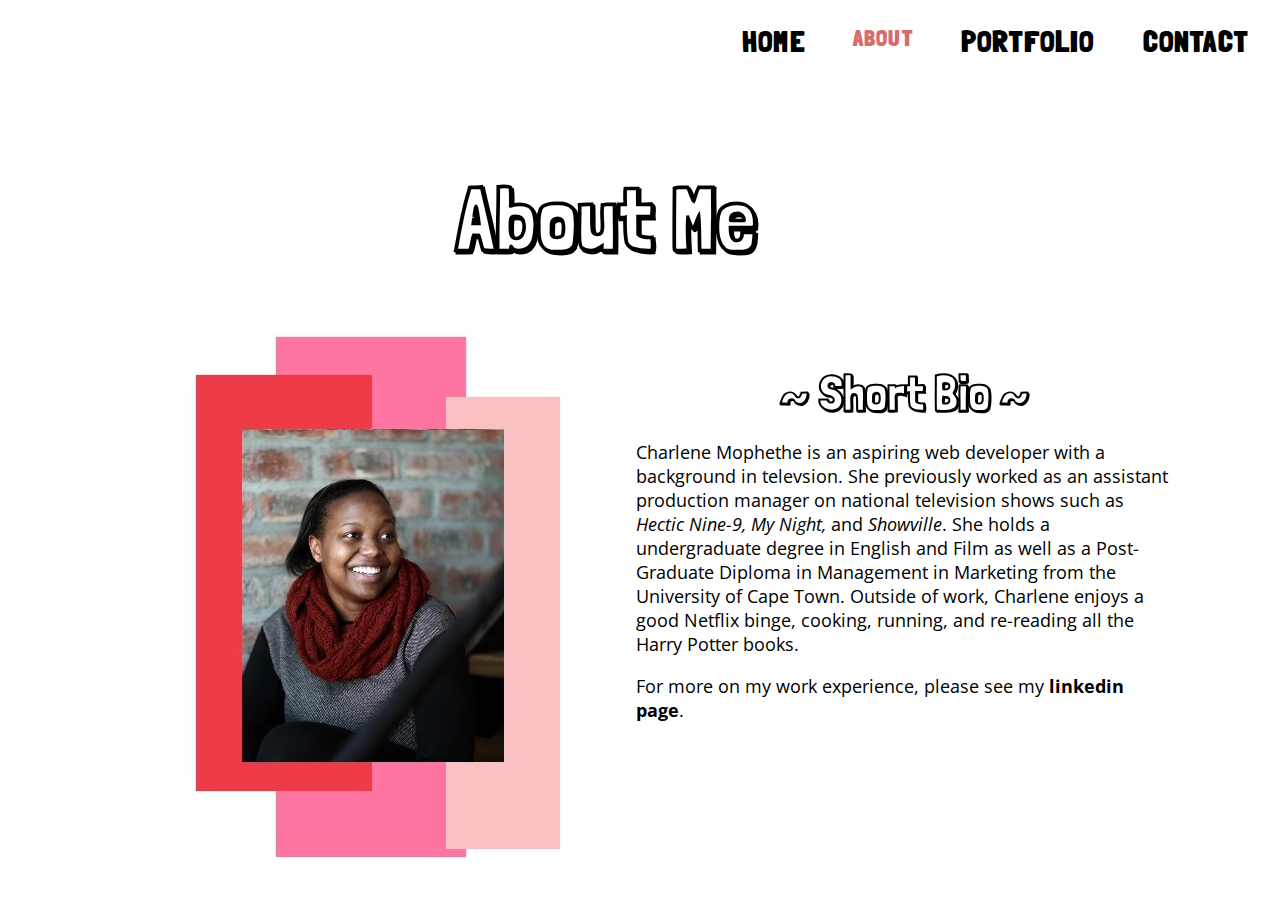
==== about.html @ 695b8f25 "New website design. Portflio page is currently unresponsive and there are no links to projects yet." ====
<!DOCTYPE html>
<html lang="en">
<head>
      <meta charset="UTF-8">
      <meta name="viewport" content="width=device-width, initial-scale=1.0">
      <meta http-equiv="X-UA-Compatible" content="ie=edge">
      <title>Emma Keet Approved About Page</title>
      <link rel="stylesheet" type="text/css" href="style.css">
      <link href="https://fonts.googleapis.com/css?family=Londrina+Outline|Londrina+Solid|Open+Sans" rel="stylesheet">
      <link href="https://fonts.googleapis.com/css?family=Londrina+Shadow" rel="stylesheet">
</head>
<body>
     <!--Navigation Bar-->
     <header class="container">
            <nav>
                <input type="checkbox" id="nav" class="hidden">
                    <label for="nav" class="nav-btn">
                        <i></i>
                        <i></i>
                        <i></i>
                    </label>
                    <div class="nav-wrapper">
                        <ul>
                            <li><a href="index.html">Home</a></li>
                            <li><a href="about.html" class="current-page">About</a></li>
                            <li><a href="portfolio.html">Portfolio</a></li>
                            <li><a href="contact.html">Contact</a></li>
                        </ul>
                    </div>
            </nav>
        </header>

        <section class="wrapper">
            <h1 id="about-header">About Me</h1>
                <article class="aside aside-1">
                    <img src="images/about.jpg" alt="picture of charlene" id="about-image">
                </article>

                <aside class="aside aside-2">
                    <h2>~ Short Bio ~</h2>
                    <p>Charlene Mophethe is an aspiring web developer with a background in televsion. She previously worked as an assistant production manager on national television shows such as <i>Hectic Nine-9, My Night,</i> and <i>Showville</i>. She holds a undergraduate degree in English and Film as well as a Post-Graduate Diploma in Management in Marketing from the University of Cape Town. Outside of work, Charlene enjoys a good Netflix binge, cooking, running, and re-reading all the Harry Potter books.</p>
            
                    <p>For more on my work experience, please see my <a href="https://www.linkedin.com/in/charlene-mophethe-524250107/">linkedin page</a>.</p>
                </aside>

        </section>
        
    </body>
</html>
---- style.css ----
/*================== GLOBALS ==================*/
* {
    box-sizing: border-box;
}

html {
    margin: 0;
    padding: 0;
    width: 100%;
    height: 100vh;
}

body {
    margin: 0;
    padding: 0;
    font-weight: 400;
    background: white;
}

/*================== NAVIGATION BAR =================*/
nav {
    padding: 8px;
}

.logo {
    float: left;
    padding: 8px;
    margin-left: 16px;
    margin-top: 8px;
}


nav ul {
    float: right;
}

nav ul li {
    display: inline-block;
    float: left;
}

nav ul li:not(:first-child) {
    margin-left: 48px;
}

nav ul li:last-child {
    margin-right: 24px;
}

nav ul li a {
    display: inline-block;
    outline: none;
    color: #000;
    text-transform: uppercase;
    text-decoration: none;
    font-family: 'Londrina Solid', cursive;
    font-size: 30px;
    letter-spacing: 1.2px;
    font-weight: 600;
}

#nav:checked + .nav-btn {
    transform: rotate(45deg);
    }

#nav:checked + .nav-btn i {
    background: #000;
    transition: transform 0.2s ease;
    }

#nav:checked + .nav-btn i:nth-child(1) {
    transform: translateY(6px) rotate(180deg);
    }

#nav:checked + .nav-btn i:nth-child(2) {
    opacity: 0;
    }

#nav:checked + .nav-btn i:nth-child(3) {
    transform: translateY(-6px) rotate(90deg);
    }

#nav:checked ~ .nav-wrapper {
    z-index: 9990;
    opacity: 1;
    }

#nav:checked ~ .nav-wrapper ul li a {
    opacity: 1;
    transform: translateX(0);
    }

.hidden {
    display: none;
    }

/*================== HOME PAGE =================*/

/*---- HOME PAGE TEXT BOXES----*/

.text-box{
    position: absolute;
    top: 50%;
    left: 50%;
    transform: translate(-50%, -50%);
    font-size: 3rem;
    text-align: center;
}

.primary-heading{
    color: #000;
    text-transform: uppercase;
    margin-bottom: 2rem;
}

/*---- HOME PAGE HEADINGS ----*/

.heading-main{
    display: block;
    font-size: 3rem;
    font-weight: 700;
    font-family: 'Londrina Shadow', cursive;
    letter-spacing: 0.5rem;
    color: black;
    text-align: center;
}

.heading-sub{
    display: block;
    font-size: 1rem;
    font-weight: 400;
    font-family: 'Londrina Solid', cursive;
    letter-spacing: 0.2em;
    margin-top: 1rem;
    color: black;
}

/*---- HOME PAGE BUTTONS ----*/

.btn { 
    text-transform: uppercase;
    text-decoration: none;
    margin-top: 0px;
    padding: 0.5rem 3rem;
    display: inline-block;
    font-size: 1.3rem;
    border: none;
    background-color: rgb(216, 108, 108);
    color: #000;
    font-family: 'Londrina Solid', cursive;
}

.text-box a {
    color: black;
}

.btn:hover{
    transform: translateY(-3px);
}

/*================== ABOUT PAGE =================*/

/*---- ABOUT PAGE HEADINGS ----*/
#about-header {
    font-size: 90px;
    font-family: 'Londrina Shadow', cursive;
    text-align: center;
    margin-top: 80px;
    margin-bottom: 30px;
}

/*---- ABOUT PAGE MAIN CONTENT ----*/

.wrapper {
    display: flex;  
    flex-flow: row wrap;
    text-align: center;
    margin-left: 30px;
    margin-right: 40px;
    width: 90%;
}

.wrapper > * {
    padding: 10px;
    flex: 1 100%;
}
  
.aside-1 {
    width: 300px;
    height: 550px;
    text-align: right;
    padding-right: 50px;
    padding-top: 20px;
    background: white;

}
.aside-2 {
    width: 60%;
    text-align: left;
    font-family: 'Open Sans', sans-serif;
}

.aside-2 h2 {
    font-family: 'Londrina Shadow', cursive;
    font-size: 50px;
    text-align: center;
    margin-bottom: 0px;
}

.aside-2 p {
    font-size: 18px;
}

.aside-2 a {
    text-decoration: none;
    color: black;
    font-weight: bold;
}

.aside-2 a:hover {
    font-weight: bold;
    color: rgb(216, 108, 108);
    font-size: 20px;
  }

/*================== PORTFOLIO PAGE  =================*/

/*---------- PORTFOLIO HEADINGS ----------*/
#port-header {
    font-size: 80px;
    font-family: 'Londrina Shadow', cursive;
    text-align: center;
    margin-top: 130px;
    margin-bottom: 70px;
}


/*---------- PORTFOLIO CARDS  ----------*/

.box {
    position: relative;
    width: 400px;
    height: 300px;
    background: #000;
    box-shadow: 0 30px 30px rgba(0,0,0,.5);
}

.box .imgBx {
    position: absolute;
    top: 0;
    left: 0;
    width: 100%;
    height: 100%;
}

.box .imgBx img {
    position: absolute;
    top: 0;
    left: 0;
    width: 100%;
    height: 100%;
    object-fit: cover;
    transition: 0.5s;
}

.box:hover .imgBx img {
    opacity: 0;
}

.box .content {
    position: absolute;
    bottom: 20px;
    left: 10%;
    width: 80%;
    height: 60px;
    background: rgb(253, 253, 253);
    transition: 0.5s;
    overflow: hidden;
    padding: 15px;
    box-sizing: border-box;
}

.box:hover .content{
    width: 100%;
    height: 100%;
    bottom: 0;
    left: 0;
}

.box .content h3 {
    margin: 0;
    padding: 0;
    font-size: 30px;
    font-family: 'Londrina Solid', cursive;
}

.box .content p {
    margin: 10px 0 0;
    padding: 0;
    opacity: 0;
    line-height: 1.2em;
    transition: 0.5s;
    text-align: justify; 
    font-family: 'Open Sans', sans-serif;
    font-size: 15px;
}

.box:hover .content p {
    opacity: 1;
    transition-delay: 0.5s;
}

.port-container {
    display: grid;
    grid-template-columns: 1fr 1fr 1fr;
    grid-template-rows: 1fr 1fr;
    grid-column-gap: 5px;
    grid-row-gap: 10px;
}

.item {
    background: rgb(216, 108, 108);
    margin-left: 28px;
    margin-right: 20px;
    margin-bottom: 15px;
}

.port-btn {
    text-decoration: none;
    color: black;
    font-weight: bold;
    font-family: 'Londrina Solid', cursive;
    font-size: 24px;
    cursor: pointer;
    text-transform: uppercase;
    margin-top: 50px;
}

.port-btn:hover {
    font-weight: bold;
    color: rgb(216, 108, 108);
    font-size: 17x;
  }

/*---------- PORTFOLIO SKILLS SECTION  ----------*/

.port-skills {
    margin-right: 50px;
    margin-left: 20px;
    margin-top: 60px;
    width: 1200px;
}

.port-skills ul {
    list-style-type: none;
    margin: 0;
    padding: 0;
    height: 100px;
}

.port-skills ul li img {
    float: right;
    margin-right: 50px;
    
}

.port-skills h2 {
    font-family: 'Londrina Shadow', cursive;
    font-size: 45px;
    text-align: center;
}

/*================== CONTACT PAGE HEADER =================*/

#contact-header {
    font-size: 80px;
    font-family: 'Londrina Shadow', cursive;
    text-align: center;
    margin-top: 130px;
    margin-bottom: 30px;
}

.contact-background {
    margin-top: 50px;
    margin-right: 30px;
    margin-left: 30px;
    text-align: center;
}

.contact-info {
    margin-left: 100px;
    margin-right: 100px;
    margin: auto;
}

.contact-background ul li {
    outline: none;
    list-style: none;
    font-family: 'Londrina Solid', cursive;
    font-size: 30px;
}

.contact-background ul li a {
    text-decoration: none;
    outline: none;
    text-decoration: none;
    color: black;
    font-size: 30px;
}

.contact-background ul li a:hover {
    font-weight: bold;
    color: rgb(216, 108, 108);
  }

/*================== FOOTER =================*/




/*================== LOGOS AND ICONS =================*/

.skills-icon {
    height: 80px;
    width: 80px;
    margin-left: 40px;
}

.skills-icon2 {
    height: 80px;
    width: 110px;
    margin-left: 30px;
}

.social-icon {
    height: 45px;
    width: 45px;
}

.social-icon-1 {
    height: 35px;
    width: 50px;
}

/*///////////////////// MEDIA QUERIES ///////////////////////*/


/*================== ABOUT PAGE ====================*/

@media all and (min-width: 800px) {
    .aside { flex: 1 0; }
  }
  
  @media all and (min-width: 800px) {
    .aside-1 { order: 1; } 
    .aside-2 { order: 2; }
    .footer { order: 3; }
  }

/*================== HAMBURGER BAR  =================*/
@media screen and (max-width: 864px) {


    .logo {
          padding: 0;
    }

    .nav-wrapper {
          position: fixed;
          top: 0;
          left: 0;
          width: 100%;
          height: 100%;
          z-index: -1;
          background: #fff;
          opacity: 0;
          transition: all 0.2s ease;
    }

    .nav-wrapper ul {
          position: absolute;
          top: 50%;
          transform: translateY(-50%);
          width: 100%;
    }

    .nav-wrapper ul li {
          display: block;
          float: none;
          width: 100%;
          text-align: center;
          margin-bottom: 10px;
    }

    .nav-wrapper ul li:nth-child(1) a {
          transition-delay: 0.2s;
    }

    .nav-wrapper ul li:nth-child(2) a {
          transition-delay: 0.3s;
    }

    .nav-wrapper ul li:nth-child(3) a {
          transition-delay: 0.4s;
    }

    .nav-wrapper ul li:nth-child(4) a {
          transition-delay: 0.5s;
    }

    .nav-wrapper ul li:not(:first-child) {
          margin-left: 0;
    }

    .nav-wrapper ul li a {
          padding: 10px 24px;
          opacity: 0;
          color: #000;
          font-size: 40px;
          font-weight: 600;
          letter-spacing: 1.2px;
          transform: translateX(-20px);
          transition: all 0.2s ease;
    }

    .nav-btn {
          position: fixed;
          right: 10px;
          top: 10px;
          display: block;
          width: 48px;
          height: 48px;
          cursor: pointer;
          z-index: 9999;
          border-radius: 50%;
    }

    .nav-btn i {
          display: block;
          width: 20px;
          height: 2px;
          background: #000;
          border-radius: 2px;
          margin-left: 14px;
    }

    .nav-btn i:nth-child(1) {
          margin-top: 16px;
    }

    .nav-btn i:nth-child(2) {
          margin-top: 4px;
          opacity: 1;
    }

    .nav-btn i:nth-child(3) {
          margin-top: 4px;
    }
}

@media screen and (min-width: 600px) and (max-width: 1000px) {
    /*======= iPad Mini/iPad/iPad Pro =======*/

    .heading-main{
        font-size: 5rem;
    }
    
    .heading-sub{
        font-size: 1.2rem;
    }

}

@media screen and (min-width: 1001px) and (max-width: 1024px) {

/*---------- HOME PAGE HEADINGS ----------*/

    .heading-main{
        font-size: 5rem;
    }
    
    .heading-sub{
        font-size: 1.2rem;
    }
}

/*---------- NAVIGATION BAR CURRENT PAGE LINK ----------*/
.current-page {
    text-transform: uppercase;
    font-size: 23px;
    font-weight: bold;
    color: rgb(216, 108, 108);
}

.nav-wrapper ul li a:hover {
  font-weight: bold;
  color: rgb(111, 171, 172);
}

@media screen and (min-width: 1241px) {
/*======= Laptops and Desktop computers =======*/

/*---------- LANDING PAGE HEADINGS ----------*/
.text-box{
    position: absolute;
    top: 55%;
    left: 32%;
    transform: translate(-50%, -50%);
    font-size: 3rem;
    text-align: left;
}

.primary-heading{
    color: #000;
    text-transform: uppercase;
    margin-bottom: 2rem;
}

/*---------- LANDING PAGE HEADINGS ----------*/
.heading-main{
    font-size: 6rem;
    font-weight: 700;
    margin-left: -1rem;
    animation: moveLeft 0.5s ease-in;
}

.heading-sub{
    display: block;
    font-size: 1.2rem;
    font-weight: 400;
    margin-top: 1rem;
    margin-right: -.5rem;
    animation: moveLeft 0.75s ease-in;
}

/*---------- LANDING PAGE IMAGE ----------*/
.background-img {
    background-image: url(images/Untitled.png);
    background-position: center; 
    background-repeat: no-repeat;
    background-color: rgb(216, 108, 108);
    opacity: 0.99;
    margin-top: 150px;
    margin-right: -25%;
    margin-left: 10px;
    float: right;
    height: 460px;
    width: 350px;
    animation: moveUp 1s ease-in;
}

.btn {
    animation: moveLeft 1s ease-in;
}

/*---------- NAVIGATION BAR CURRENT PAGE LINK ----------*/
.current-page {
    text-transform: uppercase;
    font-size: 23px;
    font-weight: bold;
    color: rgb(216, 108, 108);
}

.nav-wrapper ul li a:hover {
  font-weight: bold;
  color: rgb(111, 171, 172);;
}

 /*======= ANIMATION AND EFFECTS =======*/
 @keyframes moveLeft {
    0% {
        opacity: 1;
        transform: translateX(-10rem);
    }
    100%{
        opacity: 1;
        transform: translate(0);
    }
}

@keyframes moveUp {
    0% {
        opacity: 1;
        transform: translateY(10rem);
    }
    100%{
        opacity: 1;
        transform: translate(0);
    }
} 

}
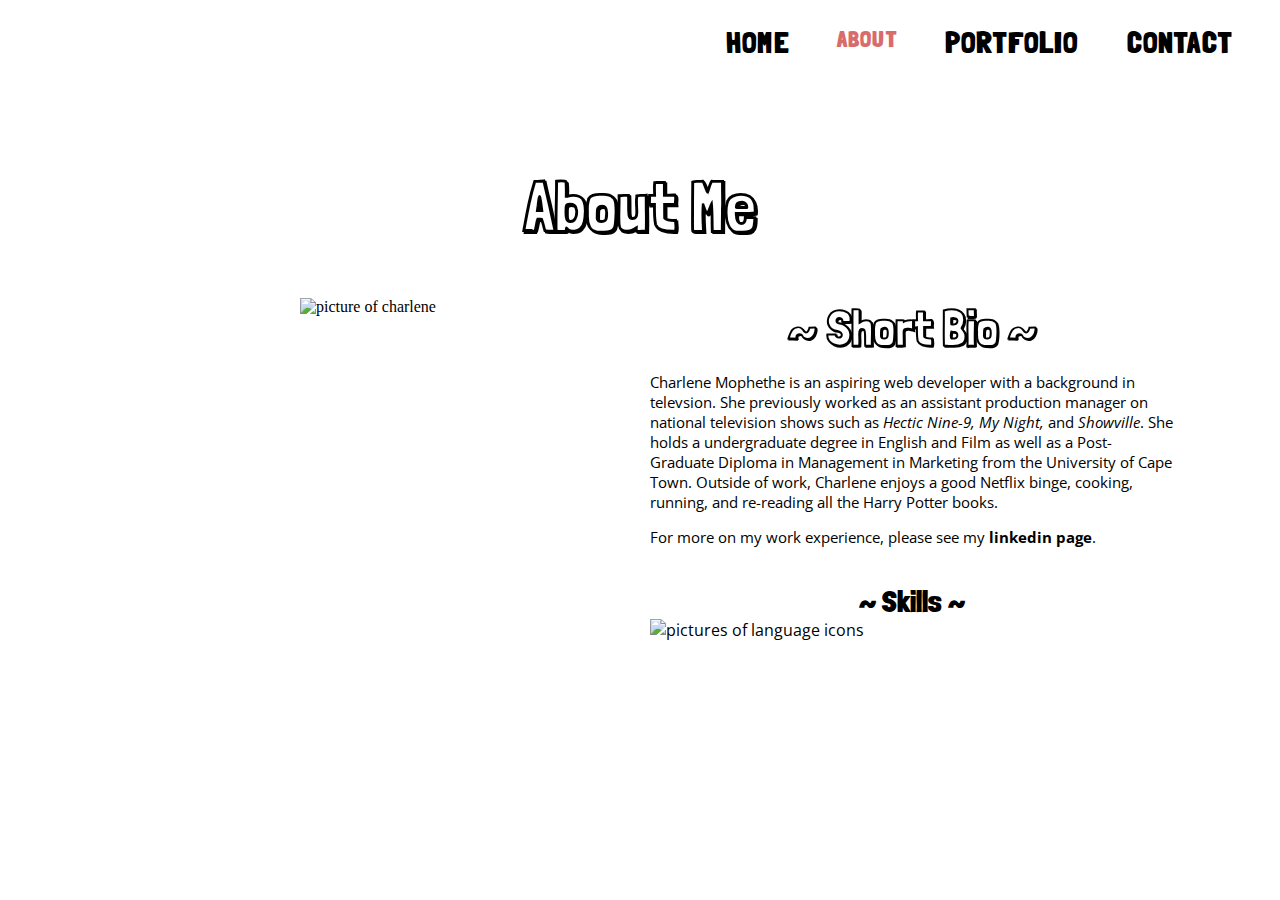
==== commit 2cb70f92: "changed portfolio styling." ====
--- a/about.html
+++ b/about.html
@@ -4,46 +4,52 @@
       <meta charset="UTF-8">
       <meta name="viewport" content="width=device-width, initial-scale=1.0">
       <meta http-equiv="X-UA-Compatible" content="ie=edge">
-      <title>Emma Keet Approved About Page</title>
-      <link rel="stylesheet" type="text/css" href="style.css">
+      <title>Charlene Mophethe</title>
+      <link rel="stylesheet" type="text/css" href="css/style.css">
       <link href="https://fonts.googleapis.com/css?family=Londrina+Outline|Londrina+Solid|Open+Sans" rel="stylesheet">
       <link href="https://fonts.googleapis.com/css?family=Londrina+Shadow" rel="stylesheet">
 </head>
 <body>
      <!--Navigation Bar-->
-     <header class="container">
-            <nav>
-                <input type="checkbox" id="nav" class="hidden">
-                    <label for="nav" class="nav-btn">
-                        <i></i>
-                        <i></i>
-                        <i></i>
-                    </label>
-                    <div class="nav-wrapper">
-                        <ul>
-                            <li><a href="index.html">Home</a></li>
-                            <li><a href="about.html" class="current-page">About</a></li>
-                            <li><a href="portfolio.html">Portfolio</a></li>
-                            <li><a href="contact.html">Contact</a></li>
-                        </ul>
+    <header class="container">
+        <nav>
+            <input type="checkbox" id="nav" class="hidden">
+                <label for="nav" class="nav-btn">
+                    <i></i>
+                    <i></i>
+                    <i></i>
+                </label>
+                <div class="nav-wrapper">
+                    <ul>
+                        <li><a href="index.html">Home</a></li>
+                        <li><a href="about.html" class="current-page">About</a></li>
+                        <li><a href="portfolio.html">Portfolio</a></li>
+                        <li><a href="contact.html">Contact</a></li>
+                    </ul>
+                </div>
+        </nav>
+    </header>
+
+    <section class="wrapper">
+        <h1 class="heading">About Me</h1>
+            <article class="aside aside-1">
+                <img src="images/new-background-2.png" alt="picture of charlene" id="about-image">
+            </article>
+
+            <aside class="aside aside-2">
+                <h2>~ Short Bio ~</h2>
+                    <p>Charlene Mophethe is an aspiring web developer with a background in televsion. She previously worked as an assistant production manager on national television shows such as <i>Hectic Nine-9, My Night,</i> and <i>Showville</i>. She holds a undergraduate degree in English and Film as well as a Post-Graduate Diploma in Management in Marketing from the University of Cape Town. Outside of work, Charlene enjoys a good Netflix binge, cooking, running, and re-reading all the Harry Potter books.</p>
+                
+                    <p>For more on my work experience, please see my <a href="https://www.linkedin.com/in/charlene-mophethe-524250107/">linkedin page</a>.</p><br>
+                    
+                <div>
+                    <div class="port-skills">
+                        <h3>~ Skills ~</h3>
+                        <img src="images/skills-image.png" alt="pictures of language icons" class="skills-image">
                     </div>
-            </nav>
-        </header>
-
-        <section class="wrapper">
-            <h1 id="about-header">About Me</h1>
-                <article class="aside aside-1">
-                    <img src="images/about.jpg" alt="picture of charlene" id="about-image">
-                </article>
-
-                <aside class="aside aside-2">
-                    <h2>~ Short Bio ~</h2>
-                    <p>Charlene Mophethe is an aspiring web developer with a background in televsion. She previously worked as an assistant production manager on national television shows such as <i>Hectic Nine-9, My Night,</i> and <i>Showville</i>. She holds a undergraduate degree in English and Film as well as a Post-Graduate Diploma in Management in Marketing from the University of Cape Town. Outside of work, Charlene enjoys a good Netflix binge, cooking, running, and re-reading all the Harry Potter books.</p>
-            
-                    <p>For more on my work experience, please see my <a href="https://www.linkedin.com/in/charlene-mophethe-524250107/">linkedin page</a>.</p>
-                </aside>
-
-        </section>
+                </div>
+            </aside>
+    </section>
         
-    </body>
+</body>
 </html>--- a/css/style.css
+++ b/css/style.css
@@ -0,0 +1,603 @@
+/*================== GLOBALS ==================*/
+* {
+    box-sizing: border-box;
+}
+
+html {
+    margin: 0;
+    padding: 0;
+    width: 100%;
+    height: 100vh;
+}
+
+body {
+    margin: 0;
+    padding: 0;
+    font-weight: 400;
+    background: white;
+}
+
+/*================== HEADINGS ==================*/
+
+.heading {
+    font-size: 70px;
+    font-family: 'Londrina Shadow', cursive;
+    text-align: center;
+    margin-top: 80px;
+    margin-bottom: 30px;
+}
+
+/*================== NAVIGATION BAR =================*/
+nav {
+    padding: 8px;
+}
+
+.logo {
+    float: left;
+    padding: 8px;
+    margin-left: 16px;
+    margin-top: 8px;
+}
+
+
+nav ul {
+    float: right;
+}
+
+nav ul li {
+    display: inline-block;
+    float: left;
+}
+
+nav ul li:not(:first-child) {
+    margin-left: 48px;
+}
+
+nav ul li:last-child {
+    margin-right: 24px;
+}
+
+nav ul li a {
+    display: inline-block;
+    outline: none;
+    color: #000;
+    text-transform: uppercase;
+    text-decoration: none;
+    font-family: 'Londrina Solid', cursive;
+    font-size: 30px;
+    letter-spacing: 1.2px;
+    font-weight: 600;
+}
+
+#nav:checked + .nav-btn {
+    transform: rotate(45deg);
+    }
+
+#nav:checked + .nav-btn i {
+    background: #000;
+    transition: transform 0.2s ease;
+    }
+
+#nav:checked + .nav-btn i:nth-child(1) {
+    transform: translateY(6px) rotate(180deg);
+    }
+
+#nav:checked + .nav-btn i:nth-child(2) {
+    opacity: 0;
+    }
+
+#nav:checked + .nav-btn i:nth-child(3) {
+    transform: translateY(-6px) rotate(90deg);
+    }
+
+#nav:checked ~ .nav-wrapper {
+    z-index: 9990;
+    opacity: 1;
+    }
+
+#nav:checked ~ .nav-wrapper ul li a {
+    opacity: 1;
+    transform: translateX(0);
+    }
+
+.hidden {
+    display: none;
+    }
+
+/*================== HOME PAGE =================*/
+
+/*---- HOME PAGE TEXT BOXES----*/
+
+.text-box{
+    position: absolute;
+    top: 50%;
+    left: 50%;
+    transform: translate(-50%, -50%);
+    font-size: 3rem;
+    text-align: center;
+}
+
+.primary-heading{
+    color: #000;
+    text-transform: uppercase;
+    margin-bottom: 2rem;
+}
+
+/*---- HOME PAGE HEADINGS ----*/
+
+.heading-main{
+    display: block;
+    font-size: 3rem;
+    font-weight: 700;
+    font-family: 'Londrina Shadow', cursive;
+    letter-spacing: 0.5rem;
+    color: black;
+    text-align: center;
+}
+
+.heading-sub{
+    display: block;
+    font-size: 1rem;
+    font-weight: 400;
+    font-family: 'Londrina Solid', cursive;
+    letter-spacing: 0.2em;
+    margin-top: 1rem;
+    color: black;
+}
+
+/*---- HOME PAGE BUTTONS ----*/
+
+.btn { 
+    text-transform: uppercase;
+    text-decoration: none;
+    margin-top: 0px;
+    padding: 0.5rem 3rem;
+    display: inline-block;
+    font-size: 1.3rem;
+    border: none;
+    background-color: rgb(216, 108, 108);
+    color: #000;
+    font-family: 'Londrina Solid', cursive;
+}
+
+.text-box a {
+    color: black;
+}
+
+.btn:hover{
+    transform: translateY(-3px);
+}
+
+/*================== ABOUT PAGE =================*/
+
+.wrapper {
+    display: flex;  
+    flex-flow: row wrap;
+    text-align: center;
+    margin: auto;
+    width: 85%;
+
+}
+
+.wrapper > * {
+    padding: 10px;
+    flex: 1 100%;
+}
+
+.aside-2 {
+    width: 100%;
+    text-align: left;
+    font-family: 'Open Sans', sans-serif;
+}
+
+.aside-2 h2 {
+    font-family: 'Londrina Shadow', cursive;
+    font-size: 50px;
+    text-align: center;
+    margin-bottom: 0;
+    margin-top: 0;
+}
+
+.aside-2 h3 {
+    font-family: 'Londrina Solid', cursive;
+    font-size: 30px;
+    text-align: center;
+    margin-bottom: 0;
+    margin-top: 0;
+}
+
+.aside-2 p {
+    font-size: 15px;
+}
+
+.aside-2 a {
+    text-decoration: none;
+    color: black;
+    font-weight: bold;
+}
+
+.aside-2 a:hover {
+    font-weight: bold;
+    color: rgb(216, 108, 108);
+    font-size: 20px;
+  }
+
+#about-image {
+    width: 85%;
+}
+
+.skills-image {
+    width: 90%;
+}
+
+/*================== PORTFOLIO PAGE  =================*/
+
+.gallery-container {
+    display: grid;
+    grid-gap: 2em;
+    grid-template-columns: repeat(auto-fit, minmax(320px,1fr));
+    grid-template-rows: repeat(2, 450px); 
+    grid-auto-rows: 450px;
+    margin-right: 1.5em;
+    margin-left: 1.5em;
+}
+
+.card-header {
+    color: rgb(33, 114, 88);
+    font-weight: bold;
+    font-family: 'Londrina Solid', cursive;
+    font-size: 30px;
+    text-transform: uppercase;
+    margin-bottom: 0;
+    margin-top: 15px;
+    text-align: center;
+}
+
+.port-btn {
+  text-decoration: none;
+  color: black;
+  font-weight: bold;
+  font-family: 'Londrina Solid', cursive;
+  font-size: 1.3em;
+  cursor: pointer;
+  text-transform: uppercase;
+}
+
+.port-btn:hover {
+  font-weight: bold;
+  color: rgb(216, 108, 108);
+  font-size: 1.5em;
+}
+
+/*------- CARDS -------*/
+
+.card {
+  box-shadow: 0 16px 16px 0 rgba(0,0,0,0.2);
+  transition: 0.3s;
+  margin-bottom: 50px;
+  text-align: center;
+}
+
+.card:hover {
+  box-shadow: 0 16px 32px 0 rgba(0,0,0,0.2);
+}
+
+.container {
+  padding: 2px 16px;
+  background-color: rgb(255, 255, 255);
+  font-family: 'Lato', cursive;
+  font-size: 15px;
+  font-weight: normal;
+}
+
+
+/*================== CONTACT PAGE HEADER =================*/
+
+.contact-background {
+    margin-top: 50px;
+    margin-right: 30px;
+    margin-left: 30px;
+    text-align: center;
+}
+
+.contact-info {
+    margin-left: 100px;
+    margin-right: 100px;
+    margin: auto;
+}
+
+.contact-background ul li {
+    outline: none;
+    list-style: none;
+    font-family: 'Londrina Solid', cursive;
+    font-size: 30px;
+}
+
+.contact-background ul li a {
+    text-decoration: none;
+    outline: none;
+    text-decoration: none;
+    color: black;
+    font-size: 27px;
+}
+
+.contact-background ul li a:hover {
+    font-weight: bold;
+    color: rgb(216, 108, 108);
+  }
+
+
+/*================== LOGOS AND ICONS =================*/
+
+.social-icon {
+    height: 35px;
+    width: 35px;
+    padding-bottom: 0;
+}
+
+.social-icon-1 {
+    height: 35px;
+    width: 50px;
+    padding-bottom: 0;
+}
+
+/*///////////////////// MEDIA QUERIES ///////////////////////*/
+
+
+/*================== ABOUT PAGE ====================*/
+
+@media all and (min-width: 800px) {
+    .aside { flex: 1 0; }
+  }
+  
+  @media all and (min-width: 800px) {
+    .aside-1 { order: 1; } 
+    .aside-2 { order: 2; }
+    .footer { order: 3; }
+  }
+
+/*================== HAMBURGER BAR  =================*/
+@media screen and (max-width: 864px) {
+
+
+    .logo {
+          padding: 0;
+    }
+
+    .nav-wrapper {
+          position: fixed;
+          top: 0;
+          left: 0;
+          width: 100%;
+          height: 100%;
+          z-index: -1;
+          background: #fff;
+          opacity: 0;
+          transition: all 0.2s ease;
+    }
+
+    .nav-wrapper ul {
+          position: absolute;
+          top: 50%;
+          transform: translateY(-50%);
+          width: 100%;
+    }
+
+    .nav-wrapper ul li {
+          display: block;
+          float: none;
+          width: 100%;
+          text-align: center;
+          margin-bottom: 10px;
+    }
+
+    .nav-wrapper ul li:nth-child(1) a {
+          transition-delay: 0.2s;
+    }
+
+    .nav-wrapper ul li:nth-child(2) a {
+          transition-delay: 0.3s;
+    }
+
+    .nav-wrapper ul li:nth-child(3) a {
+          transition-delay: 0.4s;
+    }
+
+    .nav-wrapper ul li:nth-child(4) a {
+          transition-delay: 0.5s;
+    }
+
+    .nav-wrapper ul li:not(:first-child) {
+          margin-left: 0;
+    }
+
+    .nav-wrapper ul li a {
+          padding: 10px 24px;
+          opacity: 0;
+          color: #000;
+          font-size: 40px;
+          font-weight: 600;
+          letter-spacing: 1.2px;
+          transform: translateX(-20px);
+          transition: all 0.2s ease;
+    }
+
+    .nav-btn {
+          position: fixed;
+          right: 10px;
+          top: 10px;
+          display: block;
+          width: 48px;
+          height: 48px;
+          cursor: pointer;
+          z-index: 9999;
+          border-radius: 50%;
+    }
+
+    .nav-btn i {
+          display: block;
+          width: 20px;
+          height: 2px;
+          background: #000;
+          border-radius: 2px;
+          margin-left: 14px;
+    }
+
+    .nav-btn i:nth-child(1) {
+          margin-top: 16px;
+    }
+
+    .nav-btn i:nth-child(2) {
+          margin-top: 4px;
+          opacity: 1;
+    }
+
+    .nav-btn i:nth-child(3) {
+          margin-top: 4px;
+    }
+}
+
+@media screen and (min-width: 600px) and (max-width: 1000px) {
+    /*======= iPad Mini/iPad/iPad Pro =======*/
+
+    .heading-main{
+        font-size: 5rem;
+    }
+    
+    .heading-sub{
+        font-size: 1.2rem;
+    }
+
+}
+
+@media screen and (min-width: 1001px) and (max-width: 1024px) {
+
+/*---------- HOME PAGE HEADINGS ----------*/
+
+    .heading-main{
+        font-size: 5rem;
+    }
+    
+    .heading-sub{
+        font-size: 1.2rem;
+    }
+}
+
+/*---------- NAVIGATION BAR CURRENT PAGE LINK ----------*/
+.current-page {
+    text-transform: uppercase;
+    font-size: 23px;
+    font-weight: bold;
+    color: rgb(216, 108, 108);
+}
+
+.nav-wrapper ul li a:hover {
+  font-weight: bold;
+  color: rgb(111, 171, 172);
+}
+
+@media screen and (min-width: 1241px) {
+/*======= Laptops and Desktop computers =======*/
+
+/*---------- LANDING PAGE HEADINGS ----------*/
+.text-box{
+    position: absolute;
+    top: 55%;
+    left: 32%;
+    transform: translate(-50%, -50%);
+    font-size: 3rem;
+    text-align: left;
+}
+
+.primary-heading{
+    color: #000;
+    text-transform: uppercase;
+    margin-bottom: 2rem;
+}
+
+/*---------- LANDING PAGE HEADINGS ----------*/
+.heading-main{
+    font-size: 6rem;
+    font-weight: 700;
+    margin-left: -1rem;
+    animation: moveLeft 0.5s ease-in;
+}
+
+.heading-sub{
+    display: block;
+    font-size: 1.2rem;
+    font-weight: 400;
+    margin-top: 1rem;
+    margin-right: -.5rem;
+    animation: moveLeft 0.75s ease-in;
+}
+
+/*---------- LANDING PAGE IMAGE ----------*/
+.background-img {
+    background-image: url(../images/Untitled.png);
+    background-position: center; 
+    background-repeat: no-repeat;
+    background-color: rgb(216, 108, 108);
+    opacity: 0.99;
+    margin-top: 150px;
+    margin-right: -25%;
+    margin-left: 10px;
+    float: right;
+    height: 460px;
+    width: 350px;
+    animation: moveUp 1s ease-in;
+}
+
+.btn {
+    animation: moveLeft 1s ease-in;
+}
+
+/*---------- NAVIGATION BAR CURRENT PAGE LINK ----------*/
+.current-page {
+    text-transform: uppercase;
+    font-size: 23px;
+    font-weight: bold;
+    color: rgb(216, 108, 108);
+}
+
+.nav-wrapper ul li a:hover {
+  font-weight: bold;
+  color: rgb(111, 171, 172);
+}
+
+ /*======= ANIMATION AND EFFECTS =======*/
+ @keyframes moveLeft {
+    0% {
+        opacity: 1;
+        transform: translateX(-10rem);
+    }
+    100%{
+        opacity: 1;
+        transform: translate(0);
+    }
+}
+
+@keyframes moveUp {
+    0% {
+        opacity: 1;
+        transform: translateY(10rem);
+    }
+    100%{
+        opacity: 1;
+        transform: translate(0);
+    }
+} 
+
+@keyframes moveRight {
+    0% {
+        opacity: 1;
+        transform: translateX(10rem);
+    }
+    100%{
+        opacity: 1;
+        transform: translate(0);
+    }
+} 
+
+}
+
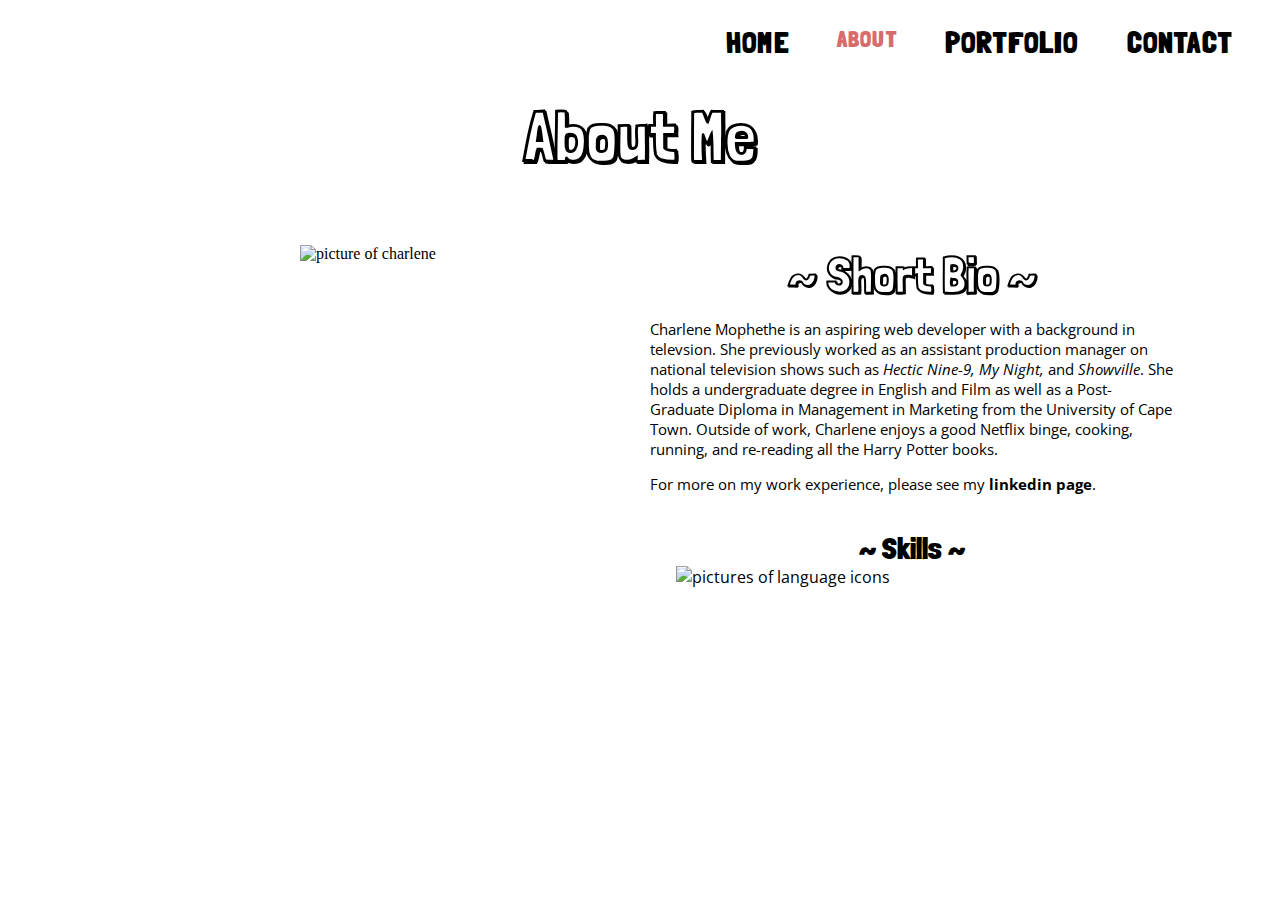
==== commit 8b3a8427: "changed skills image and header on about page. changed some styling on portfolio page." ====
--- a/about.html
+++ b/about.html
@@ -31,7 +31,7 @@
     </header>
 
     <section class="wrapper">
-        <h1 class="heading">About Me</h1>
+        <h1 class="heading-2">About Me</h1>
             <article class="aside aside-1">
                 <img src="images/new-background-2.png" alt="picture of charlene" id="about-image">
             </article>
--- a/css/style.css
+++ b/css/style.css
@@ -25,6 +25,13 @@
     text-align: center;
     margin-top: 80px;
     margin-bottom: 30px;
+}
+
+.heading-2 {
+    font-size: 70px;
+    font-family: 'Londrina Shadow', cursive;
+    text-align: center;
+    margin-top: 10px;
 }
 
 /*================== NAVIGATION BAR =================*/
@@ -176,7 +183,6 @@
     text-align: center;
     margin: auto;
     width: 85%;
-
 }
 
 .wrapper > * {
@@ -228,6 +234,9 @@
 
 .skills-image {
     width: 90%;
+    display: block;
+    margin-left: auto;
+    margin-right: auto;
 }
 
 /*================== PORTFOLIO PAGE  =================*/
@@ -301,9 +310,8 @@
 }
 
 .contact-info {
-    margin-left: 100px;
-    margin-right: 100px;
     margin: auto;
+    width: 80%;
 }
 
 .contact-background ul li {
@@ -347,113 +355,119 @@
 /*================== ABOUT PAGE ====================*/
 
 @media all and (min-width: 800px) {
-    .aside { flex: 1 0; }
+    .aside { 
+        flex: 1 0; 
+    }
   }
   
   @media all and (min-width: 800px) {
-    .aside-1 { order: 1; } 
-    .aside-2 { order: 2; }
-    .footer { order: 3; }
+    .aside-1 { 
+        order: 1;
+    } 
+    .aside-2 {
+        order: 2; 
+    }
+    .footer { 
+        order: 3; 
+    }
   }
 
 /*================== HAMBURGER BAR  =================*/
 @media screen and (max-width: 864px) {
-
-
     .logo {
-          padding: 0;
+        padding: 0;
     }
 
     .nav-wrapper {
-          position: fixed;
-          top: 0;
-          left: 0;
-          width: 100%;
-          height: 100%;
-          z-index: -1;
-          background: #fff;
-          opacity: 0;
-          transition: all 0.2s ease;
+        position: fixed;
+        top: 0;
+        left: 0;
+        width: 100%;
+        height: 100%;
+        z-index: -1;
+        background: #fff;
+        opacity: 0;
+        transition: all 0.2s ease;
     }
 
     .nav-wrapper ul {
-          position: absolute;
-          top: 50%;
-          transform: translateY(-50%);
-          width: 100%;
+        position: absolute;
+        top: 50%;
+        transform: translateY(-50%);
+        width: 100%;
     }
 
     .nav-wrapper ul li {
-          display: block;
-          float: none;
-          width: 100%;
-          text-align: center;
-          margin-bottom: 10px;
+        display: block;
+        float: none;
+        width: 100%;
+        text-align: center;
+        margin-bottom: 10px;
     }
 
     .nav-wrapper ul li:nth-child(1) a {
-          transition-delay: 0.2s;
+        transition-delay: 0.2s;
     }
 
     .nav-wrapper ul li:nth-child(2) a {
-          transition-delay: 0.3s;
+        transition-delay: 0.3s;
     }
 
     .nav-wrapper ul li:nth-child(3) a {
-          transition-delay: 0.4s;
+        transition-delay: 0.4s;
     }
 
     .nav-wrapper ul li:nth-child(4) a {
-          transition-delay: 0.5s;
+        transition-delay: 0.5s;
     }
 
     .nav-wrapper ul li:not(:first-child) {
-          margin-left: 0;
+        margin-left: 0;
     }
 
     .nav-wrapper ul li a {
-          padding: 10px 24px;
-          opacity: 0;
-          color: #000;
-          font-size: 40px;
-          font-weight: 600;
-          letter-spacing: 1.2px;
-          transform: translateX(-20px);
-          transition: all 0.2s ease;
+        padding: 10px 24px;
+        opacity: 0;
+        color: #000;
+        font-size: 40px;
+        font-weight: 600;
+        letter-spacing: 1.2px;
+        transform: translateX(-20px);
+        transition: all 0.2s ease;
     }
 
     .nav-btn {
-          position: fixed;
-          right: 10px;
-          top: 10px;
-          display: block;
-          width: 48px;
-          height: 48px;
-          cursor: pointer;
-          z-index: 9999;
-          border-radius: 50%;
+        position: fixed;
+        right: 10px;
+        top: 10px;
+        display: block;
+        width: 48px;
+        height: 48px;
+        cursor: pointer;
+        z-index: 9999;
+        border-radius: 50%;
     }
 
     .nav-btn i {
-          display: block;
-          width: 20px;
-          height: 2px;
-          background: #000;
-          border-radius: 2px;
-          margin-left: 14px;
+        display: block;
+        width: 20px;
+        height: 2px;
+        background: #000;
+        border-radius: 2px;
+        margin-left: 14px;
     }
 
     .nav-btn i:nth-child(1) {
-          margin-top: 16px;
+        margin-top: 16px;
     }
 
     .nav-btn i:nth-child(2) {
-          margin-top: 4px;
-          opacity: 1;
+        margin-top: 4px;
+        opacity: 1;
     }
 
     .nav-btn i:nth-child(3) {
-          margin-top: 4px;
+        margin-top: 4px;
     }
 }
 
